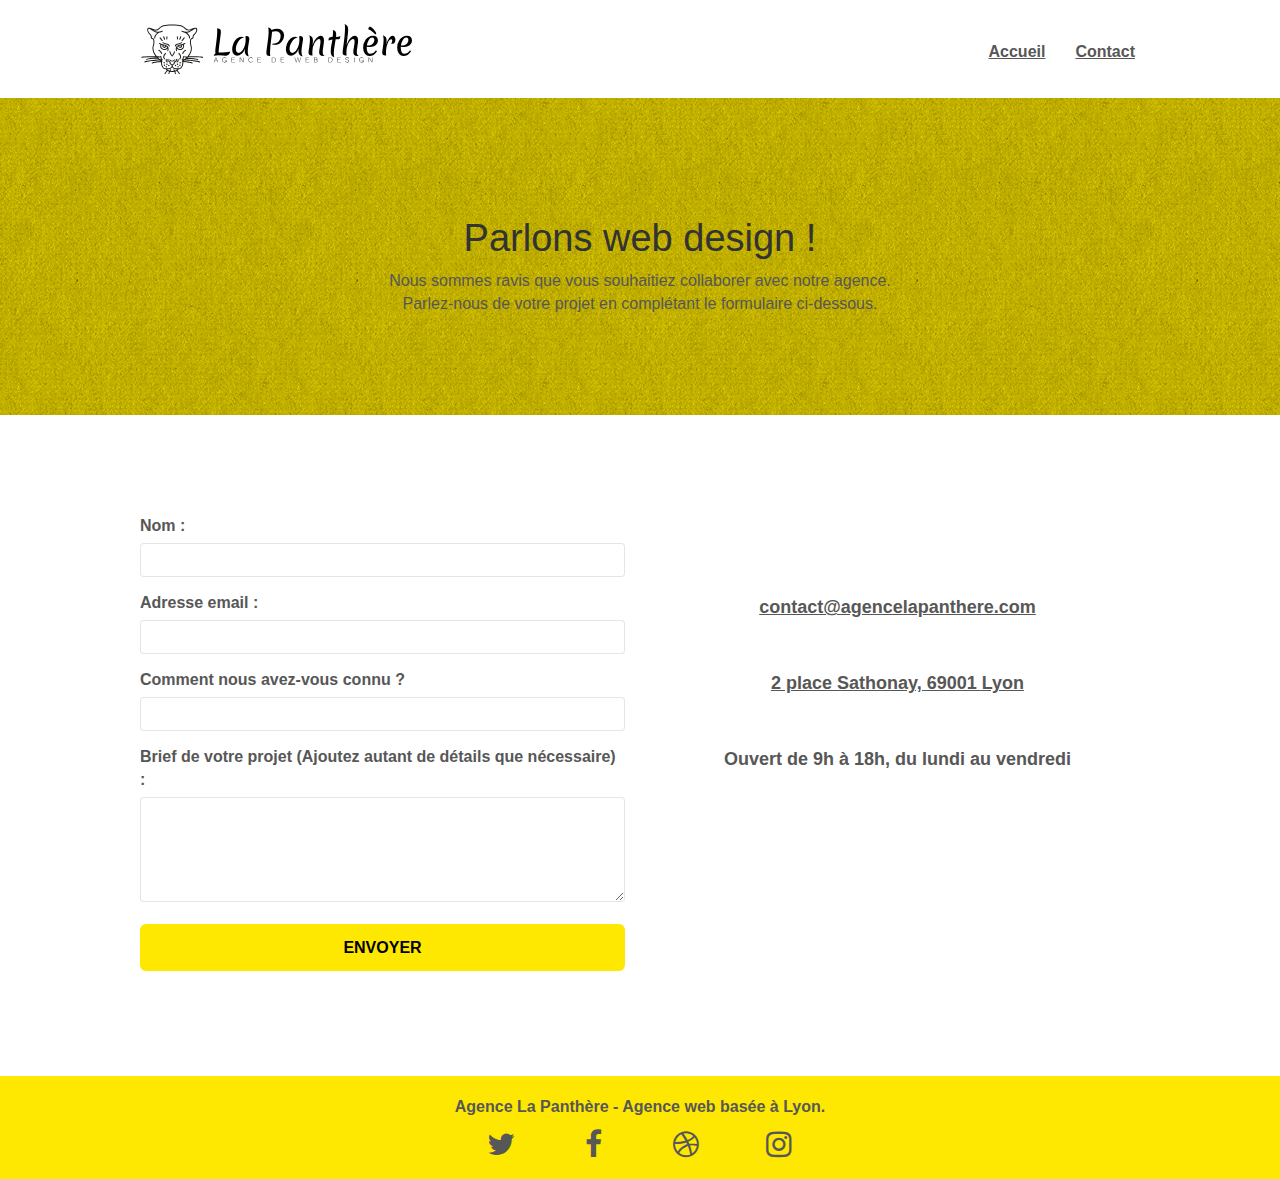
==== contact.html @ a4743e69 "sémant, alt img, meta, img en txt, txt color/size" ====
<!doctype html>
<html lang="fr">
<head>
    <meta charset="utf-8">
    <meta name="viewport" content="width=device-width, initial-scale=1.0, viewport-fit=cover">
    <link rel="shortcut icon" type="image/png" href="favicon.jpg">
    
	<link rel="stylesheet" type="text/css" href="./css/bootstrap.css">
	<link rel="stylesheet" type="text/css" href="style.css">
	<link rel="stylesheet" type="text/css" href="./css/font-awesome.css">
	<link rel="stylesheet" type="text/css" href="./css/et-line.css">
	
    
	<script src="./js/jquery-2.1.0.js"></script>
	<script src="./js/bootstrap.js"></script>
	<script src="./js/blocs.js"></script>
	<script src="./js/jqBootstrapValidation.js"></script>
	<script src="./js/formHandler.js"></script>
	<script src="./js/gmaps.js"></script>
    <title>Contactez-nous ! La Panthère - Agence Webdesign Lyon</title>
    <meta name="description" content="La Panthère : Tout ce qu'il faut savoir pour contacter l'agence webdesign à Lyon.">
    
<!-- Analytics -->
<script async src="https://www.googletagmanager.com/gtag/js?id=G-38LG3LL0NG"></script>
<script>
  window.dataLayer = window.dataLayer || [];
  function gtag(){dataLayer.push(arguments);}
  gtag('js', new Date());
  gtag('config', 'G-38LG3LL0NG');
</script>
<!-- Analytics END -->
    
</head>
<body>
<!-- Principal conteneur -->
<div class="page-container">
    
<!-- bloc-0 -->
<header class="bloc bgc-white l-bloc" id="bloc-0">
	<div class="container bloc-sm">
		<nav class="navbar row">
			<div class="navbar-header">
				<a class="navbar-brand" href="index.html"><img src="img/agence-la-panthere-monochrome.svg" alt="Logo du site tête de panthère blanche avec contour noir et nom La Panthère agence de web design à côté"/></a>
				<button id="nav-toggle" type="button" class="ui-navbar-toggle navbar-toggle" data-toggle="collapse" data-target=".navbar-1">
					<span class="sr-only">Afficher le menu</span><span class="icon-bar"></span><span class="icon-bar"></span><span class="icon-bar"></span>
				</button>
			</div>
			<div class="collapse navbar-collapse navbar-1 special-dropdown-nav">
				<ul class="site-navigation nav navbar-nav">
					<li>
						<a href="index.html">Accueil</a>
					</li>
					<li>
						<a href="page2.html">Contact</a>
					</li>
				</ul>
			</div>
		</nav>
	</div>
</header>
<main class="main-contact">
<!-- bloc-6 -->
<div class="bloc bg-dots-bg bg-repeat bgc-atomic-tangerine d-bloc bloc-bg-texture texture-paper" id="bloc-6">
	<div class="container bloc-lg">
		<div class="row">
			<div class="col-sm-12">
				<h1 class="text-center hero-bloc-text">
					Parlons web design !
				</h1>
				<p class="text-center mg-lg tight-width-whitespace">
					Nous sommes ravis que vous souhaitiez collaborer avec notre agence.<br>
					Parlez-nous de votre projet en complétant le formulaire ci-dessous.
				</p>
			</div>
		</div>
	</div>
</div>
<!-- bloc-6 END -->

<!-- bloc-7 -->
<div class="bloc bgc-white l-bloc" id="bloc-7">
	<div class="container bloc-lg">
		<div class="row">
			<div class="col-sm-6">
				<form id="form_1" novalidate success-msg="Your message has been sent." fail-msg="Sorry it seems that our mail server is not responding, Sorry for the inconvenience!">
					<div class="form-group">
						<label class="form_1-label" for="name">
							Nom :
						</label>
						<input id="name" class="form-control" required />
					</div>
					<div class="form-group">
						<label class="form_1-label" for="email">
							Adresse email :
						</label>
						<input id="email" class="form-control" type="email" required />
					</div>
					<div class="form-group">
						<label class="form_1-label" for="info">
							Comment nous avez-vous connu ?
						</label>
						<input class="form-control" type="textarea" required id="info" />
					</div>
					<div class="form-group">
						<label class="form_1-label" for="message">
							Brief de votre projet (Ajoutez autant de détails que nécessaire) :<br>
						</label><textarea id="message" class="form-control" rows="4" cols="50" required></textarea>
					</div> 
					<button class="bloc-button btn btn-lg btn-block cta-hero btn-atomic-tangerine" type="submit">
						Envoyer
					</button>
				</form>
			</div>
			<div class="col-sm-6 contact-bloc">
				<a href="mailto:contact@agencelapanthere.com">contact@agencelapanthere.com</a>
				<a href="https://goo.gl/maps/SSyNdG1tyynEEQWm8">2 place Sathonay, 69001 Lyon</a>
				<p>Ouvert de 9h à 18h, du lundi au vendredi</p>
			</div>
		</div>
	</div>
</div>
<!-- bloc-7 END -->

<!-- ScrollToTop Button -->
<a class="bloc-button btn btn-d scrollToTop" onclick="scrollToTarget('1')"><span class="fa fa-chevron-up"></span></a>
<!-- ScrollToTop Button END-->


<!-- Footer - bloc-8 -->
<footer class="bloc bgc-atomic-tangerine d-bloc" id="bloc-8">
	<div class="container bloc-sm">
		<div class="row">
			<div class="col-sm-12">
				<p class="text-center footer_p">
					Agence La Panthère - Agence web basée à Lyon.<br>
				</p>
				<div class="row row-no-gutters social">
					<div class="col-sm-3">
						<div class="text-center">
							<a class="social" href="index.html"><span class="fa fa-twitter icon-md"></span></a>
						</div>
					</div>
					<div class="col-sm-3">
						<div class="text-center">
							<a class="social" href="index.html"><span class="fa fa-facebook icon-md"></span></a>
						</div>
					</div>
					<div class="col-sm-3">
						<div class="text-center">
							<a class="social" href="index.html"><span class="fa fa-dribbble icon-md"></span></a>
						</div>
					</div>
					<div class="col-sm-3">
						<div class="text-center">
							<a class="social" href="index.html"><span class="fa fa-instagram icon-md"></span></a>
						</div>
					</div>
				</div>
			</div>
		</div>
	</div>
</footer>
<!-- Footer - bloc-8 END -->

</div>
<!-- Principal conteneur END -->
    

</body>
</html>
---- style.css ----
body {
    margin: 0;
    padding: 0;
    background: #FFF;
    overflow-x: hidden;
    -webkit-font-smoothing: antialiased;
    -moz-osx-font-smoothing: grayscale;
}

a,
button {
    transition: all .3s ease-in-out;
    outline: none!important;
}

a:hover {
    text-decoration: none;
    cursor: pointer;
}

#page-loading-blocs-notifaction {
    position: fixed;
    top: 0;
    bottom: 0;
    width: 100%;
    z-index: 100000;
    background: #FFFFFF url("img/pageload-spinner.gif") no-repeat center center;
}

.bloc {
    width: 100%;
    clear: both;
    background: 50% 50% no-repeat;
    padding: 0 50px;
    -webkit-background-size: cover;
    -moz-background-size: cover;
    -o-background-size: cover;
    background-size: cover;
    position: relative;
}

.bloc .container {
    padding-left: 0;
    padding-right: 0;
}

.bloc-lg {
    padding: 100px 50px;
}

.bloc-md {
    padding: 50px;
}

.bloc-sm {
    padding: 20px 50px;
}

.bg-center,
.bg-l-edge,
.bg-r-edge,
.bg-t-edge,
.bg-b-edge,
.bg-tl-edge,
.bg-bl-edge,
.bg-tr-edge,
.bg-br-edge,
.bg-repeat {
    -webkit-background-size: auto!important;
    -moz-background-size: auto!important;
    -o-background-size: auto!important;
    background-size: auto!important;
}

.bg-repeat {
    background: repeat;
}

.bg-t-edge {
    background: top no-repeat;
}

.bloc-bg-texture::before {
    content: "";
    background-size: 2px 2px;
    position: absolute;
    top: 0;
    bottom: 0;
    left: 0;
    right: 0;
}

.texture-paper::before {
    background: url("img/texture-paper.png");
    background-size: 280px 280px;
}

.b-parallax {
    background-attachment: fixed;
}

.d-bloc {
    color: rgba(255, 255, 255, .7);
}

.d-bloc button:hover {
    color: rgba(255, 255, 255, .9);
}

.d-bloc .icon-round,
.d-bloc .icon-square,
.d-bloc .icon-rounded,
.d-bloc .icon-semi-rounded-a,
.d-bloc .icon-semi-rounded-b {
    border-color: rgba(255, 255, 255, .9);
}

.d-bloc .divider-h span {
    border-color: rgba(255, 255, 255, .2);
}

.d-bloc .a-btn,
.d-bloc .navbar a,
.d-bloc .navbar-brand,
.d-bloc a .icon-sm,
.d-bloc a,
.d-bloc a .icon-lg,
.d-bloc a .icon-xl,
.d-bloc h1 a,
.d-bloc h2 a,
.d-bloc h3 a,
.d-bloc h4 a,
.d-bloc h5 a,
.d-bloc h6 a,
.d-bloc p a {
    color: rgba(255, 255, 255, .6);
}

.d-bloc .a-btn:hover,
.d-bloc .navbar a:hover,
.d-bloc .navbar-brand:hover,
.d-bloc h1 a:hover,
.d-bloc h2 a:hover,
.d-bloc h3 a:hover,
.d-bloc h4 a:hover,
.d-bloc h5 a:hover,
.d-bloc h6 a:hover,
.d-bloc p a:hover {
    color: rgba(255, 255, 255, 1);
}

.d-bloc .navbar-toggle .icon-bar {
    background: rgba(255, 255, 255, 1);
}

.d-bloc .btn-wire,
.d-bloc .btn-wire:hover {
    color: rgba(255, 255, 255, 1);
    border-color: rgba(255, 255, 255, 1);
}

.d-bloc .panel {
    color: rgba(0, 0, 0, .5);
}

.d-bloc .panel button:hover {
    color: rgba(0, 0, 0, .7);
}

.d-bloc .panel icon {
    border-color: rgba(0, 0, 0, .7);
}

.d-bloc .panel .divider-h span {
    border-color: rgba(0, 0, 0, .1);
}

.d-bloc .panel .a-btn {
    color: rgba(0, 0, 0, .6);
}

.d-bloc .panel .a-btn:hover {
    color: rgba(0, 0, 0, 1);
}

.d-bloc .panel .btn-wire,
.d-bloc .panel .btn-wire:hover {
    color: rgba(0, 0, 0, .7);
    border-color: rgba(0, 0, 0, .3);
}

.d-bloc .panel,
.l-bloc {
    color: rgba(0, 0, 0, .5);
}

.d-bloc .panel button:hover,
.l-bloc button:hover {
    color: rgba(0, 0, 0, .7);
}

.l-bloc .icon-round,
.l-bloc .icon-square,
.l-bloc .icon-rounded,
.l-bloc .icon-semi-rounded-a,
.l-bloc .icon-semi-rounded-b {
    border-color: rgba(0, 0, 0, .7);
}

.d-bloc .panel .divider-h span,
.l-bloc .divider-h span {
    border-color: rgba(0, 0, 0, .1);
}

.d-bloc .panel .a-btn,
.l-bloc .a-btn,
.l-bloc .navbar a,
.l-bloc .navbar-brand,
.l-bloc a .icon-sm,
.l-bloc a .icon-md,
.l-bloc a .icon-lg,
.l-bloc a .icon-xl,
.l-bloc h1 a,
.l-bloc h2 a,
.l-bloc h3 a,
.l-bloc h4 a,
.l-bloc h5 a,
.l-bloc h6 a,
.l-bloc p a {
    color: rgba(0, 0, 0, .6);
}

.d-bloc .panel .a-btn:hover,
.l-bloc .a-btn:hover,
.l-bloc .navbar a:hover,
.l-bloc .navbar-brand:hover,
.l-bloc a:hover .icon-sm,
.l-bloc a:hover .icon-md,
.l-bloc a:hover .icon-lg,
.l-bloc a:hover .icon-xl,
.l-bloc h1 a:hover,
.l-bloc h2 a:hover,
.l-bloc h3 a:hover,
.l-bloc h4 a:hover,
.l-bloc h5 a:hover,
.l-bloc h6 a:hover,
.l-bloc p a:hover {
    color: rgba(0, 0, 0, 1);
}

.l-bloc .navbar-toggle .icon-bar {
    color: rgba(0, 0, 0, .6);
}

.d-bloc .panel .btn-wire,
.d-bloc .panel .btn-wire:hover,
.l-bloc .btn-wire,
.l-bloc .btn-wire:hover {
    color: rgba(0, 0, 0, .7);
    border-color: rgba(0, 0, 0, .3);
}

.voffset {
    margin-top: 30px;
}

.voffset-lg {
    margin-top: 80px;
}

.row-no-gutters {
    margin-right: 0;
    margin-left: 0;
}

.row.row-no-gutters > [class^="col-"],
.row.row-no-gutters > [class*=" col-"] {
    padding-right: 0;
    padding-left: 0;
}

#bloc-1-hero h1 {
    font-size: 32px;
}

.navbar {
    margin-bottom: 0;
    z-index: 1;
}

.navbar-brand {
    height: auto;
    padding: 3px 15px;
    font-size: 25px;
    font-weight: normal;
    font-weight: 600;
    line-height: 44px;
}

.navbar-brand img {
    max-height: 200px;
    margin: 0 5px 0 0;
    display: inline;
}

.navbar-brand img[src$=svg] {
    min-width: 100px;
}

.nav-center .navbar-brand img {
    margin: 0;
}

.navbar .nav {
    padding-top: 2px;
    margin-right: -16px;
    float: right;
    z-index: 1;
}

.nav > li {
    float: left;
    margin-top: 4px;
    font-size: 16px;
}

.navbar-nav .open .dropdown-menu > li > a {
    text-align: inherit;
}

.nav > li a:hover,
.nav > li a:focus {
    background: transparent;
}

.navbar-toggle {
    margin: 10px 10px 0 0;
    border: 0px;
}

.navbar-toggle:hover {
    background: transparent!important;
}

.navbar-toggle .icon-bar {
    background-color: rgba(0, 0, 0, .5);
    width: 26px;
}

.nav-invert .navbar .nav {
    float: left;
}

.nav-invert .navbar-header,
.nav-invert .navbar-brand {
    float: right;
    position: relative;
    z-index: 2;
}

@media (min-width: 768px) {
    .site-navigation {
        position: absolute;
        top: 50%;
        right: 20px;
        transform: translate(0, -50%);
        -webkit-transform: translateY(-50%);
    }
    .nav > li .dropdown-menu a,
    .nav > li .dropdown-menu a:hover {
        color: #484848;
    }
    .nav-invert .site-navigation {
        left: 0;
        right: 0;
    }
    .nav-center {
        text-align: center;
    }
    .nav-center .navbar-header {
        width: 100%;
    }
    .nav-center .navbar-header,
    .nav-center .navbar-brand,
    .nav-center .nav > li {
        float: none;
        display: inline-block;
    }
    .nav-center .site-navigation {
        position: relative;
        width: 100%;
        right: 0;
        margin-right: 0px;
        margin-top: 20px;
    }
    .nav-center.mini-nav .navbar-toggle {
        float: none;
        margin: 10px auto 0;
    }
}

.nav > li > .dropdown a {
    background: none!important;
    display: block;
    padding: 14px 15px;
}

nav .caret {
    margin: 0 5px;
}

.dropdown-menu .dropdown-menu {
    top: -8px;
    left: 100%;
}

.dropdown-menu .dropmenu-flow-right {
    top: 100%;
    left: 0;
    margin-left: -1px;
    border-top-left-radius: 0;
    border-top-right-radius: 0;
}

.dropdown-menu .dropdown span {
    border: 4px solid black;
    border-top-color: transparent;
    border-right-color: transparent;
    border-bottom-color: transparent;
    margin: 6px -5px 0 0!important;
    float: right;
}

.mg-md {
    margin-top: 10px;
    margin-bottom: 20px;
}

.mg-lg {
    margin-top: 10px;
    margin-bottom: 40px;
}

.btn {
    margin: 0 5px 5px 0;
}

.btn.pull-right {
    margin: 0 0 5px 5px;
}

.btn-d,
.btn-d:hover,
.btn-d:focus {
    color: #FFF;
    background: rgba(0, 0, 0, .3);
}

button {
    outline: none!important;
}

.btn-rd {
    border-radius: 40px;
}

.btn-clean {
    border: 1px solid rgba(0, 0, 0, .08);
    border-bottom-color: rgba(0, 0, 0, .1);
    text-shadow: 0 1px 0 rgba(0, 0, 1, .1);
    box-shadow: 0 1px 3px rgba(0, 0, 1, .25), inset 0 1px 0 0 rgba(255, 255, 255, .15);
}

.icon-md {
    font-size: 30px!important;
}

.icon-lg {
    font-size: 60px!important;
}

.sm-shadow {
    text-shadow: 0 1px 2px rgba(0, 0, 0, .3);
}

.panel-sq,
.panel-sq .panel-heading,
.panel-sq .panel-footer {
    border-radius: 0;
}

.panel-rd {
    border-radius: 30px;
}

.panel-rd .panel-heading {
    border-radius: 29px 29px 0 0;
}

.panel-rd .panel-footer {
    border-radius: 0 0 29px 29px;
}

.form-control {
    border-color: rgba(0, 0, 0, .1);
    box-shadow: none;
}

.scrollToTop {
    width: 40px;
    height: 40px;
    position: fixed;
    bottom: 20px;
    right: 20px;
    opacity: 0;
    z-index: 500;
    transition: all .3s ease-in-out;
}

.scrollToTop span {
    margin-top: 6px;
}

.showScrollTop {
    font-size: 14px;
    opacity: 1;
}

a[data-lightbox] {
    position: relative;
    display: block;
    text-align: center;
}

a[data-lightbox]:hover::before {
    content: "+";
    font-family: "HelveticaNeue-Light", "Helvetica Neue Light", "Helvetica Neue", Helvetica, Arial;
    font-size: 32px;
    width: 50px;
    height: 50px;
    margin-left: -25px;
    border-radius: 50%;
    background: rgba(0, 0, 0, .6);
    color: #FFF;
    font-weight: 100;
    z-index: 1;
    position: absolute;
    top: 50%;
    transform: translateY(-50%);
    -webkit-transform: translateY(-50%);
}

a[data-lightbox]:hover img {
    opacity: 0.6;
    -webkit-animation-fill-mode: none;
    animation-fill-mode: none;
}

#lightbox-modal {
    display: flex;
    align-items: center;
}

#lightbox-modal .modal-dialog {
    width: 90%;
    max-width: 900px;
    margin: 0 auto 0;
}

#lightbox-modal .modal-dialog img {
    max-height: 90vh;
    margin: 0 auto;
}

.lightbox-caption {
    padding: 20px;
    color: #FFF;
    background: rgba(0, 0, 0, .5);
    position: absolute;
    left: 15px;
    right: 15px;
    bottom: 5px;
}

.close-lightbox {
    color: #FFF;
    font-size: 30px;
    position: absolute;
    top: 20px;
    right: 20px;
    z-index: 20;
    background: rgba(0, 0, 0, .5);
    border: none;
    line-height: 30px;
    padding: 0 9px 5px;
    opacity: 0.3;
}

.close-lightbox:hover,
.next-lightbox:hover,
.prev-lightbox:hover {
    opacity: 1.0;
    color: #FFF;
}

.next-lightbox,
.prev-lightbox {
    font-size: 20px;
    color: rgba(255, 255, 255, .9);
    background: rgba(0, 0, 0, .5);
    transition: all .2s ease-in-out;
    position: absolute;
    top: 45%;
    z-index: 1;
    opacity: 0.4;
}

.next-lightbox {
    padding: 6px 8px 1px 13px;
    right: 25px;
}

.prev-lightbox {
    padding: 6px 13px 1px 10px;
    left: 25px;
}

.snapshot-lb .modal-body {
    padding-bottom: 45px;
}

.snapshot-lb .lightbox-caption {
    padding: 0;
    color: rgba(0, 0, 0, .5);
    background: none;
}

h1,
h2,
h3,
h4,
h5,
h6,
p,
label,
.btn,
a {
    font-family: "helvetica";
    font-weight: 400;
    color: #575757!important;
}

.container {
    max-width: 1000px;
}

.hero-bloc-text {
    font-size: 38px;
}

.hero-bloc-text-sub {
    font-size: 36px;
}

.statement-bloc-text {
    line-height: 26px;
    font-style: italic;
    font-size: 20px;
    text-align: center;
    font-weight: lighter;
    max-width: 520px;
    margin: auto auto auto auto;
}

p {
    font-size: 16px;
}

.tight-width-whitespace {
    max-width: 600px;
    margin: auto auto auto auto;
}

.h1 {
    font-size: 20px;
    font-family: "Open Sans";
}

.cta-hero {
    margin-top: 22px;
    color: #FFFFFF!important;
    text-transform: uppercase;
    padding: 12px 28px 12px 28px;
    font-size: 16px;
    font-weight: 700;
}

.social {
    display: flex;
    justify-content: center;
    gap: 30px;
    max-width: 400px;
    margin: auto;
}

h2 {
    font-size: 24px;
    line-height: 1.4em;
}

h3 {
    font-size: 18px;
    text-transform: uppercase;
    font-weight: 700;
    color: #333333!important;
}

.med-width-whitespace {
    max-width: 800px;
    margin: auto auto auto auto;
    box-shadow: 0px 0px 0px #000000;
}

h1 {
    color: #333333!important;
}

h4 {
    color: #333333!important;
}

.icons {
    margin-bottom: 14px;
    margin-top: 24px;
}

.white {
    color: #FFFFFF!important;
}

.portfolio-thumb {
    
    margin-left: auto;
    margin-right: auto;
    margin-bottom: 24px;
}

.portfolio-row {
    margin-bottom: 44px;
    margin-top: 50px;
}

.avatar {
    box-shadow: 0px 4px 9px rgba(0, 0, 0, 0.3);
}

.black-background {
    background-color: rgba(165, 147, 99, 0.7);
    padding: 40px 40px 40px 40px;
}

.bold-link {
    font-weight: 900;
    text-decoration: underline!important;
}

.bgc-white {
    background-color: #FFFFFF;
}

.bgc-dark-slate-blue {
    background-color: #364577;
}

.bgc-atomic-tangerine {
    background-color: #fee700;
}

.tc-white {
    color: #ffd131!important;
}

.btn-atomic-tangerine {
    background: #fee700;
    color: black!important;
}

.btn-atomic-tangerine:hover {
    background: #cccc00!important;
}

.ltc-white {
    color: #FFFFFF!important;
}

.ltc-white:hover {
    color: #cccccc!important;
}

.ltc-atomic-tangerine {
    color: #F3976C!important;
}

.ltc-atomic-tangerine:hover {
    color: #c27956!important;
}

.icon-dark-slate-blue {
    color: #364577!important;
    border-color: #364577!important;
}

.bg-dots-bg {
    background-image: url("img/dots-bg.png");
}

.bg-lines-h2-bg {
    background-image: url("img/lines-h2-bg.png");
}

.bg-banniere {
    background-image: url("img/agence-la-panthere.jpg");
}

.bg-presentation {
    background-image: url("img/image-de-presentation.jpg");
}

@media (max-width: 1024px) {
    .bloc {
        padding-left: 20px;
        padding-right: 20px;
    }
    .bloc.full-width-bloc,
    .bloc-tile-2.full-width-bloc .container,
    .bloc-tile-3.full-width-bloc .container,
    .bloc-tile-4.full-width-bloc .container {
        padding-left: 0;
        padding-right: 0;
    }
}

@media (max-width: 992px) and (min-width: 768px) {
    .navbar .nav {
        max-width: 80%
    }
    .nav-center.navbar .nav {
        max-width: 100%
    }
}

@media only screen and (min-device-width: 768px) and (max-device-width: 1024px) and (orientation: landscape) {
    .b-parallax {
        background-attachment: scroll;
    }
}

@media only screen and (min-device-width: 1024px) and (max-device-width: 1366px) and (-webkit-min-device-pixel-ratio: 1.5) {
    .b-parallax {
        background-attachment: scroll;
    }
}

@media (max-width: 991px) {
    .container {
        width: 100%;
    }
    .b-parallax {
        background-attachment: scroll;
    }
    .page-container,
    #hero-bloc {
        overflow-x: hidden;
        position: relative;
    }
    .bloc {
        padding-left: constant(safe-area-inset-left);
        padding-right: constant(safe-area-inset-right);
    }
    .bloc-group,
    .bloc-group .bloc {
        display: block;
        width: 100%;
    }
    .bloc-fill-screen .fill-bloc-top-edge,
    .bloc-fill-screen .fill-bloc-bottom-edge {
        padding: 0 20px;
        padding-left: constant(safe-area-inset-left);
        padding-right: constant(safe-area-inset-right);
    }
}

@media (max-width: 767px) {
    .page-container {
        overflow-x: hidden;
        position: relative;
    }
    h1,
    h2,
    h3,
    h4,
    h5,
    h6,
    p,
    #disqus_thread {
        padding-left: 10px!important;
        padding-right: 10px!important;
    }
    .b-parallax {
        background-attachment: scroll;
    }
    .navbar .nav {
        padding-top: 0;
        border-top: 1px solid rgba(0, 0, 0, .2);
        float: none!important;
    }
    .navbar.row {
        margin-left: 0;
        margin-right: 0;
    }
    .site-navigation {
        position: inherit;
        transform: none;
        -webkit-transform: none;
        -ms-transform: none;
    }
    .nav > li {
        margin-top: 0;
        border-bottom: 1px solid rgba(0, 0, 0, .1);
        background: rgba(0, 0, 0, .05);
        text-align: left;
        padding-left: 15px;
        width: 100%;
    }
    .nav > li:hover {
        background: rgba(0, 0, 0, .08);
    }
    .dropdown .dropdown a .caret {
        float: none;
        margin: 5px 0 0 10px!important;
        border: 4px solid black;
        border-bottom-color: transparent;
        border-right-color: transparent;
        border-left-color: transparent;
    }
    #hero-bloc .navbar .nav {
        background: rgba(0, 0, 0, .8);
    }
    #hero-bloc .navbar .nav a {
        color: rgba(255, 255, 255, .6);
    }
    .hero {
        padding: 50px 0;
    }
    .hero-nav {
        left: -1px;
        right: -1px;
    }
    .navbar-collapse {
        padding: 0;
        overflow-x: hidden;
        -webkit-box-shadow: none;
        box-shadow: none;
    }
    .navbar-brand img {
        max-height: 40px;
        width: auto;
    }
    .nav-invert .navbar-header {
        float: none;
        width: 100%;
    }
    .nav-invert .navbar-toggle {
        float: left;
        margin-left: 10px;
    }
    .bloc {
        padding-left: 0;
        padding-right: 0;
    }
    .bloc-xxl,
    .bloc-xl,
    .bloc-lg {
        padding: 40px 0;
    }
    .bloc-sm,
    .bloc-md {
        padding-left: 0;
        padding-right: 0;
    }
    .bloc-tile-2 .container,
    .bloc-tile-3 .container,
    .bloc-tile-4 .container,
    .bloc-fill-screen .fill-bloc-top-edge,
    .bloc-fill-screen .fill-bloc-bottom-edge {
        padding-left: 0;
        padding-right: 0;
    }
    .a-block {
        padding: 0 10px;
    }
    .btn-dwn {
        display: none;
    }
    .voffset {
        margin-top: 5px;
    }
    .voffset-md {
        margin-top: 20px;
    }
    .voffset-lg {
        margin-top: 30px;
    }
    form {
        padding: 5px;
    }
    .close-lightbox {
        display: inline-block;
    }
    .blocsapp-device-iphone5 {
        background-size: 216px 425px;
        padding-top: 60px;
        width: 216px;
        height: 425px;
    }
    .blocsapp-device-iphone5 img {
        width: 180px;
        height: 320px;
    }
}

@media (max-width: 400px) {
    .bloc {
        padding-left: 0;
        padding-right: 0;
    }
}

@media (max-width: 767px) {
    .bloc-mob-center-text {
        text-align: center;
    }
}

/*AJOUT*/
.navbar-brand img
{
    height: 50px;
}
.site-navigation li a
{
    font-weight: bold;
    text-decoration: underline;
}
.blockquote-bloc2
{
    border: none;
    font-weight: bold;
    font-style: italic;
}
.figcaption-bloc2
{
    font-size: 18px;
}
.footer_p
{

    font-size: 16px;
    font-weight: 600;
}
.d-bloc a:hover .icon-sm,
.d-bloc a:hover .icon-md,
.d-bloc a:hover .icon-lg,
.d-bloc a:hover .icon-xl
{
    color:rgba(0, 0, 0, .8)
}
.contact-bloc
{
    display: flex;
    flex-direction: column;
    align-items: center;
    gap: 50px;
    margin-top: 80px;
}
.contact-bloc a
{
    text-decoration: underline;
    font-size: 18px;
    font-weight: 600;
}
.contact-bloc p
{
    font-size: 18px;
    font-weight: 600;
}
.form_1-label, .form-control
{
    font-size: 16px;
    font-weight: bold;
}
---- css/et-line.css ----
@font-face {
    font-family: et-line;
    src: url(../fonts/et-line.eot);
    src: url(../fonts/et-line.eot?#iefix) format('embedded-opentype'), url(../fonts/et-line.woff) format('woff'), url(../fonts/et-line.ttf) format('truetype'), url(../fonts/et-line.svg#et-line) format('svg');
    font-weight: 400;
    font-style: normal
}

.et-icon-adjustments,
.et-icon-alarmclock,
.et-icon-anchor,
.et-icon-aperture,
.et-icon-attachment,
.et-icon-bargraph,
.et-icon-basket,
.et-icon-beaker,
.et-icon-bike,
.et-icon-book-open,
.et-icon-briefcase,
.et-icon-browser,
.et-icon-calendar,
.et-icon-camera,
.et-icon-caution,
.et-icon-chat,
.et-icon-circle-compass,
.et-icon-clipboard,
.et-icon-clock,
.et-icon-cloud,
.et-icon-compass,
.et-icon-desktop,
.et-icon-dial,
.et-icon-document,
.et-icon-documents,
.et-icon-download,
.et-icon-dribbble,
.et-icon-edit,
.et-icon-envelope,
.et-icon-expand,
.et-icon-facebook,
.et-icon-flag,
.et-icon-focus,
.et-icon-gears,
.et-icon-genius,
.et-icon-gift,
.et-icon-global,
.et-icon-globe,
.et-icon-googleplus,
.et-icon-grid,
.et-icon-happy,
.et-icon-hazardous,
.et-icon-heart,
.et-icon-hotairballoon,
.et-icon-hourglass,
.et-icon-key,
.et-icon-laptop,
.et-icon-layers,
.et-icon-lifesaver,
.et-icon-lightbulb,
.et-icon-linegraph,
.et-icon-linkedin,
.et-icon-lock,
.et-icon-magnifying-glass,
.et-icon-map,
.et-icon-map-pin,
.et-icon-megaphone,
.et-icon-mic,
.et-icon-mobile,
.et-icon-newspaper,
.et-icon-notebook,
.et-icon-paintbrush,
.et-icon-paperclip,
.et-icon-pencil,
.et-icon-phone,
.et-icon-picture,
.et-icon-pictures,
.et-icon-piechart,
.et-icon-presentation,
.et-icon-pricetags,
.et-icon-printer,
.et-icon-profile-female,
.et-icon-profile-male,
.et-icon-puzzle,
.et-icon-quote,
.et-icon-recycle,
.et-icon-refresh,
.et-icon-ribbon,
.et-icon-rss,
.et-icon-sad,
.et-icon-scissors,
.et-icon-scope,
.et-icon-search,
.et-icon-shield,
.et-icon-speedometer,
.et-icon-strategy,
.et-icon-streetsign,
.et-icon-tablet,
.et-icon-target,
.et-icon-telescope,
.et-icon-toolbox,
.et-icon-tools,
.et-icon-tools-2,
.et-icon-trophy,
.et-icon-tumblr,
.et-icon-twitter,
.et-icon-upload,
.et-icon-video,
.et-icon-wallet,
.et-icon-wine {
    font-family: et-line;
    speak-as: none;
    font-style: normal;
    font-weight: 400;
    font-variant: normal;
    text-transform: none;
    line-height: 1;
    -webkit-font-smoothing: antialiased;
    -moz-osx-font-smoothing: grayscale;
    display: inline-block
}

.et-icon-mobile:before {
    content: "\e000"
}

.et-icon-laptop:before {
    content: "\e001"
}

.et-icon-desktop:before {
    content: "\e002"
}

.et-icon-tablet:before {
    content: "\e003"
}

.et-icon-phone:before {
    content: "\e004"
}

.et-icon-document:before {
    content: "\e005"
}

.et-icon-documents:before {
    content: "\e006"
}

.et-icon-search:before {
    content: "\e007"
}

.et-icon-clipboard:before {
    content: "\e008"
}

.et-icon-newspaper:before {
    content: "\e009"
}

.et-icon-notebook:before {
    content: "\e00a"
}

.et-icon-book-open:before {
    content: "\e00b"
}

.et-icon-browser:before {
    content: "\e00c"
}

.et-icon-calendar:before {
    content: "\e00d"
}

.et-icon-presentation:before {
    content: "\e00e"
}

.et-icon-picture:before {
    content: "\e00f"
}

.et-icon-pictures:before {
    content: "\e010"
}

.et-icon-video:before {
    content: "\e011"
}

.et-icon-camera:before {
    content: "\e012"
}

.et-icon-printer:before {
    content: "\e013"
}

.et-icon-toolbox:before {
    content: "\e014"
}

.et-icon-briefcase:before {
    content: "\e015"
}

.et-icon-wallet:before {
    content: "\e016"
}

.et-icon-gift:before {
    content: "\e017"
}

.et-icon-bargraph:before {
    content: "\e018"
}

.et-icon-grid:before {
    content: "\e019"
}

.et-icon-expand:before {
    content: "\e01a"
}

.et-icon-focus:before {
    content: "\e01b"
}

.et-icon-edit:before {
    content: "\e01c"
}

.et-icon-adjustments:before {
    content: "\e01d"
}

.et-icon-ribbon:before {
    content: "\e01e"
}

.et-icon-hourglass:before {
    content: "\e01f"
}

.et-icon-lock:before {
    content: "\e020"
}

.et-icon-megaphone:before {
    content: "\e021"
}

.et-icon-shield:before {
    content: "\e022"
}

.et-icon-trophy:before {
    content: "\e023"
}

.et-icon-flag:before {
    content: "\e024"
}

.et-icon-map:before {
    content: "\e025"
}

.et-icon-puzzle:before {
    content: "\e026"
}

.et-icon-basket:before {
    content: "\e027"
}

.et-icon-envelope:before {
    content: "\e028"
}

.et-icon-streetsign:before {
    content: "\e029"
}

.et-icon-telescope:before {
    content: "\e02a"
}

.et-icon-gears:before {
    content: "\e02b"
}

.et-icon-key:before {
    content: "\e02c"
}

.et-icon-paperclip:before {
    content: "\e02d"
}

.et-icon-attachment:before {
    content: "\e02e"
}

.et-icon-pricetags:before {
    content: "\e02f"
}

.et-icon-lightbulb:before {
    content: "\e030"
}

.et-icon-layers:before {
    content: "\e031"
}

.et-icon-pencil:before {
    content: "\e032"
}

.et-icon-tools:before {
    content: "\e033"
}

.et-icon-tools-2:before {
    content: "\e034"
}

.et-icon-scissors:before {
    content: "\e035"
}

.et-icon-paintbrush:before {
    content: "\e036"
}

.et-icon-magnifying-glass:before {
    content: "\e037"
}

.et-icon-circle-compass:before {
    content: "\e038"
}

.et-icon-linegraph:before {
    content: "\e039"
}

.et-icon-mic:before {
    content: "\e03a"
}

.et-icon-strategy:before {
    content: "\e03b"
}

.et-icon-beaker:before {
    content: "\e03c"
}

.et-icon-caution:before {
    content: "\e03d"
}

.et-icon-recycle:before {
    content: "\e03e"
}

.et-icon-anchor:before {
    content: "\e03f"
}

.et-icon-profile-male:before {
    content: "\e040"
}

.et-icon-profile-female:before {
    content: "\e041"
}

.et-icon-bike:before {
    content: "\e042"
}

.et-icon-wine:before {
    content: "\e043"
}

.et-icon-hotairballoon:before {
    content: "\e044"
}

.et-icon-globe:before {
    content: "\e045"
}

.et-icon-genius:before {
    content: "\e046"
}

.et-icon-map-pin:before {
    content: "\e047"
}

.et-icon-dial:before {
    content: "\e048"
}

.et-icon-chat:before {
    content: "\e049"
}

.et-icon-heart:before {
    content: "\e04a"
}

.et-icon-cloud:before {
    content: "\e04b"
}

.et-icon-upload:before {
    content: "\e04c"
}

.et-icon-download:before {
    content: "\e04d"
}

.et-icon-target:before {
    content: "\e04e"
}

.et-icon-hazardous:before {
    content: "\e04f"
}

.et-icon-piechart:before {
    content: "\e050"
}

.et-icon-speedometer:before {
    content: "\e051"
}

.et-icon-global:before {
    content: "\e052"
}

.et-icon-compass:before {
    content: "\e053"
}

.et-icon-lifesaver:before {
    content: "\e054"
}

.et-icon-clock:before {
    content: "\e055"
}

.et-icon-aperture:before {
    content: "\e056"
}

.et-icon-quote:before {
    content: "\e057"
}

.et-icon-scope:before {
    content: "\e058"
}

.et-icon-alarmclock:before {
    content: "\e059"
}

.et-icon-refresh:before {
    content: "\e05a"
}

.et-icon-happy:before {
    content: "\e05b"
}

.et-icon-sad:before {
    content: "\e05c"
}

.et-icon-facebook:before {
    content: "\e05d"
}

.et-icon-twitter:before {
    content: "\e05e"
}

.et-icon-googleplus:before {
    content: "\e05f"
}

.et-icon-rss:before {
    content: "\e060"
}

.et-icon-tumblr:before {
    content: "\e061"
}

.et-icon-linkedin:before {
    content: "\e062"
}

.et-icon-dribbble:before {
    content: "\e063"
}
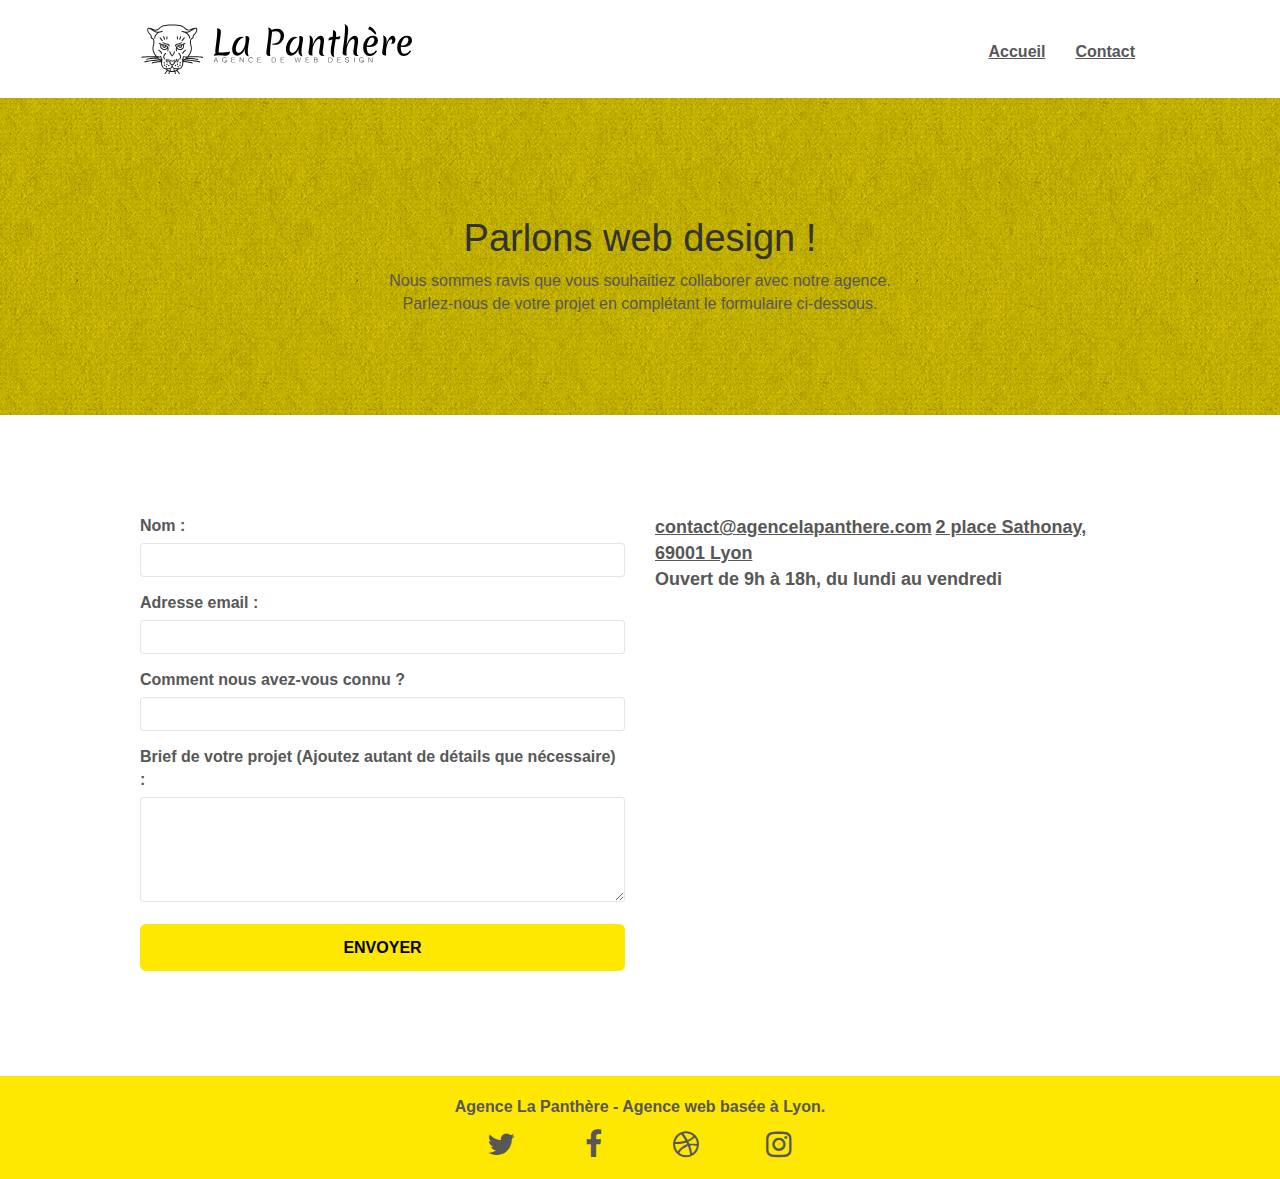
==== commit c460edc7: "Retirer google analytics + css inutile" ====
--- a/contact.html
+++ b/contact.html
@@ -21,13 +21,6 @@
     <meta name="description" content="La Panthère : Tout ce qu'il faut savoir pour contacter l'agence webdesign à Lyon.">
     
 <!-- Analytics -->
-<script async src="https://www.googletagmanager.com/gtag/js?id=G-38LG3LL0NG"></script>
-<script>
-  window.dataLayer = window.dataLayer || [];
-  function gtag(){dataLayer.push(arguments);}
-  gtag('js', new Date());
-  gtag('config', 'G-38LG3LL0NG');
-</script>
 <!-- Analytics END -->
     
 </head>
--- a/style.css
+++ b/style.css
@@ -1075,14 +1075,6 @@
 {
     color:rgba(0, 0, 0, .8)
 }
-.contact-bloc
-{
-    display: flex;
-    flex-direction: column;
-    align-items: center;
-    gap: 50px;
-    margin-top: 80px;
-}
 .contact-bloc a
 {
     text-decoration: underline;
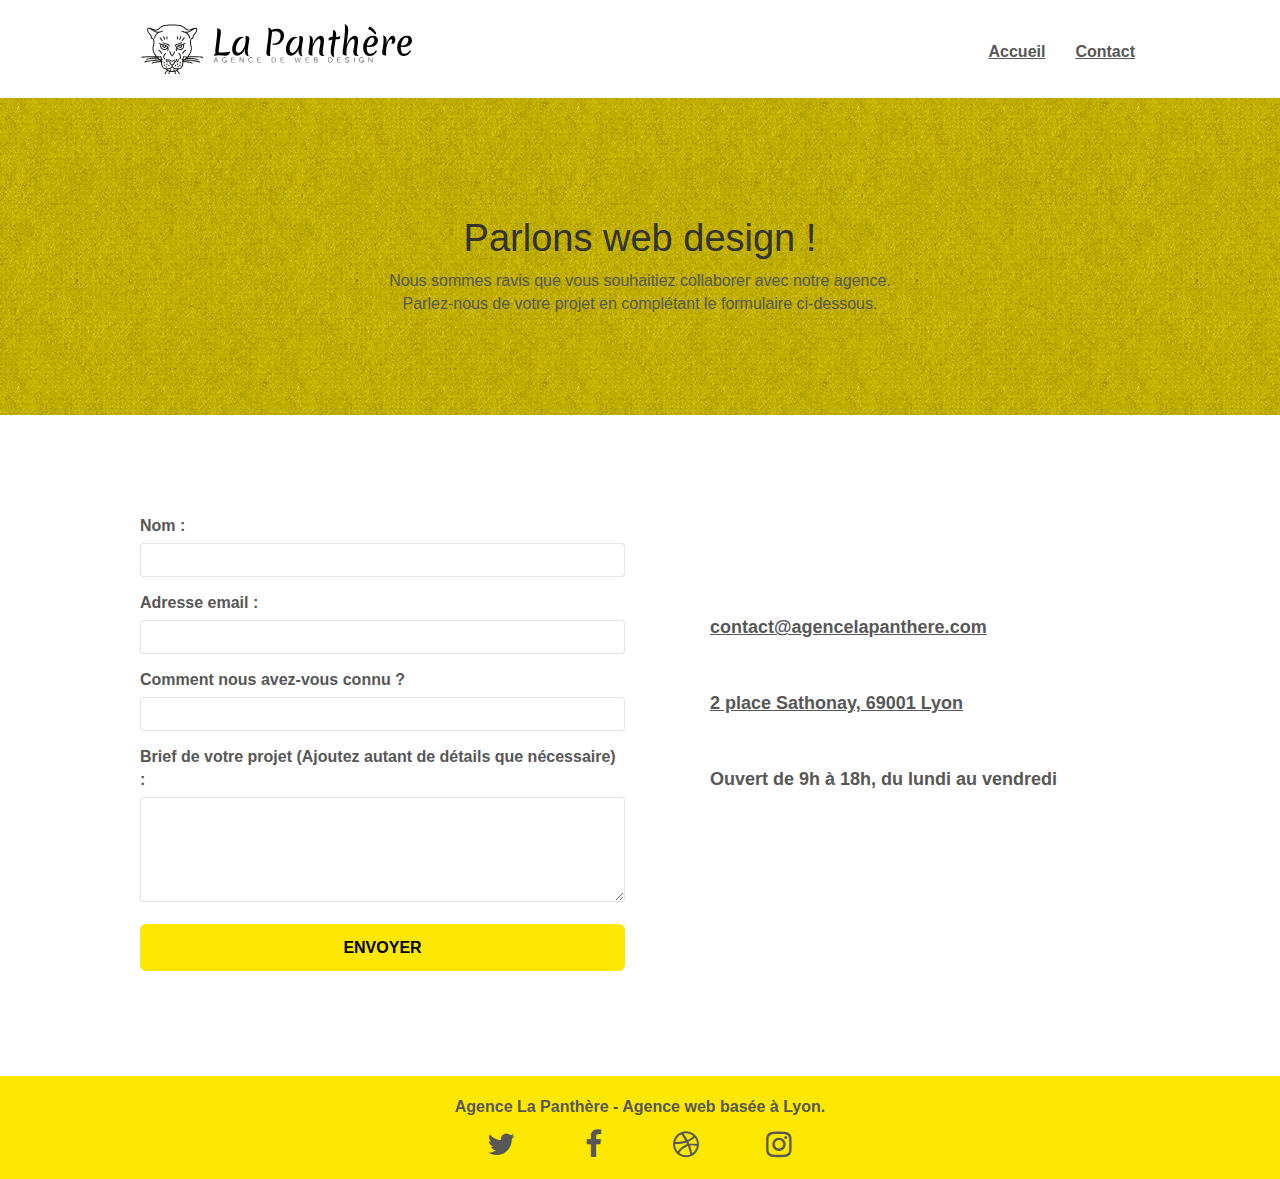
==== commit ebeba2a7: "Fix erreurs attributs/css w3c" ====
--- a/contact.html
+++ b/contact.html
@@ -75,7 +75,7 @@
 	<div class="container bloc-lg">
 		<div class="row">
 			<div class="col-sm-6">
-				<form id="form_1" novalidate success-msg="Your message has been sent." fail-msg="Sorry it seems that our mail server is not responding, Sorry for the inconvenience!">
+				<form id="form_1" novalidate>
 					<div class="form-group">
 						<label class="form_1-label" for="name">
 							Nom :
@@ -92,7 +92,7 @@
 						<label class="form_1-label" for="info">
 							Comment nous avez-vous connu ?
 						</label>
-						<input class="form-control" type="textarea" required id="info" />
+						<input class="form-control" type="text" required id="info" />
 					</div>
 					<div class="form-group">
 						<label class="form_1-label" for="message">
@@ -112,6 +112,7 @@
 		</div>
 	</div>
 </div>
+</main>
 <!-- bloc-7 END -->
 
 <!-- ScrollToTop Button -->
--- a/style.css
+++ b/style.css
@@ -849,13 +849,13 @@
     }
 }
 
-@media only screen and (min-device-width: 768px) and (max-device-width: 1024px) and (orientation: landscape) {
+@media only screen and (device-width > 768px) and (device-width < 1024px) and (orientation: landscape) {
     .b-parallax {
         background-attachment: scroll;
     }
 }
 
-@media only screen and (min-device-width: 1024px) and (max-device-width: 1366px) and (-webkit-min-device-pixel-ratio: 1.5) {
+@media only screen and (device-width > 1024px) and (device-width < 1366px) and (-webkit-min-device-pixel-ratio: 1.5) {
     .b-parallax {
         background-attachment: scroll;
     }
@@ -873,10 +873,6 @@
         overflow-x: hidden;
         position: relative;
     }
-    .bloc {
-        padding-left: constant(safe-area-inset-left);
-        padding-right: constant(safe-area-inset-right);
-    }
     .bloc-group,
     .bloc-group .bloc {
         display: block;
@@ -885,8 +881,6 @@
     .bloc-fill-screen .fill-bloc-top-edge,
     .bloc-fill-screen .fill-bloc-bottom-edge {
         padding: 0 20px;
-        padding-left: constant(safe-area-inset-left);
-        padding-right: constant(safe-area-inset-right);
     }
 }
 
@@ -1058,7 +1052,7 @@
     font-weight: bold;
     font-style: italic;
 }
-.figcaption-bloc2
+.legend-bloc2
 {
     font-size: 18px;
 }
@@ -1090,4 +1084,12 @@
 {
     font-size: 16px;
     font-weight: bold;
+}
+.contact-bloc
+{
+    display: flex;
+    flex-direction: column;
+    gap: 50px;
+    margin-top: 100px;
+    padding-left: 70px;
 }--- a/css/et-line.css
+++ b/css/et-line.css
@@ -107,7 +107,7 @@
 .et-icon-wallet,
 .et-icon-wine {
     font-family: et-line;
-    speak-as: none;
+    speak: none;
     font-style: normal;
     font-weight: 400;
     font-variant: normal;
